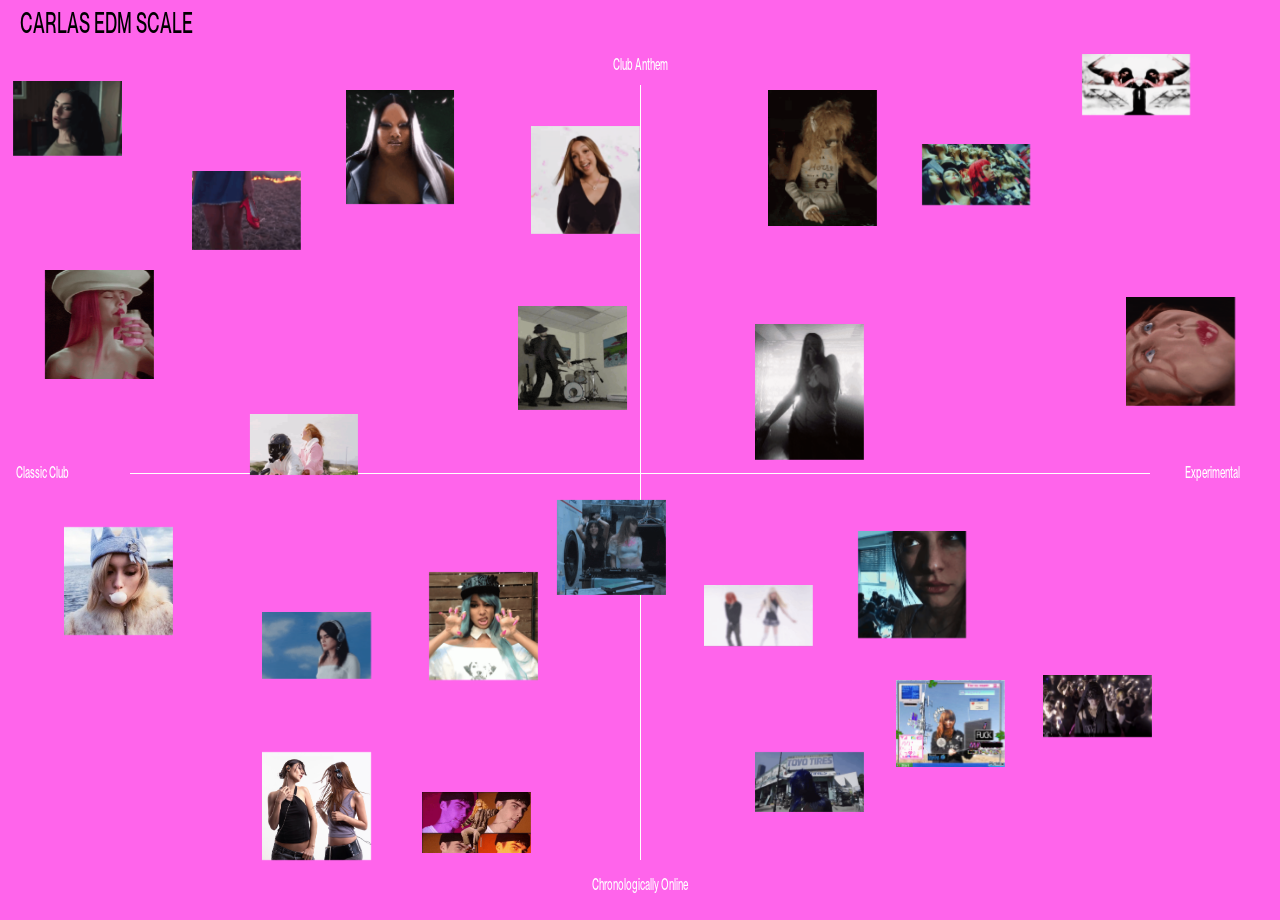
==== EdmScale.html @ 1f5bc154 "newsite" ====
<!DOCTYPE html>
<html>

<head>
	<meta http-equiv="Content-Type" content="text/html; charset=utf-8">
	<title>CARLAS EDM SCALE</title>
	<link rel="stylesheet" href="style.css" />
	<meta name="viewport" content="width=device-width, initial-scale=1.0">
	<!-- <script src="portfolio.js" defer></script> -->


<style>
	@keyframes wiggle {
	  0%   {margin: 0;}
		50%  {margin: -10px 15px;}
	  100% {margin: 13px 11px;}
		}

	#subject {
		animation: wiggle 10s infinite alternate;
	}
	#ego {
		animation: wiggle 20s infinite alternate;
	}

	#trust {
		animation: wiggle 5s infinite alternate;
	}
	#care {
		animation: wiggle 10s infinite alternate;
		 }
</style>
</head>

<body>
<canvas id="bg3d"></canvas>

	<header>
   <h1><a href="index.html" style="color:inherit; text-decoration:none;">CARLAS EDM SCALE</a></h1>


		
		<!-- <a id="portfoliolink" href="#portfolio">> list of works</a> -->
	</header>

<div id="sky">

	<div id="crosshair-h" class="hair"></div>
  	<div id="crosshair-v" class="hair"></div>
    <div class="label" id="left">
      <h2>Classic Club</h2>
    </div>
    <div class="label" id="right">
      <h2>Experimental</h2>
    </div>
    <div class="label" id="top">
      <h2>Club Anthem</h2>
    </div>
    <div class="label" id="bottom">
      <h2>Chronologically Online</h2>
    </div>

<!-- WORK -->

<!-- PORTFOLIO TABLE -->

<div id="portfolio">
	<a class="back" href="#"> </a>
	<div class="filter">
		<!-- <div class="fill"></div> -->
		<button class="filter-btn" data-category="all">All</button>
		<button class="filter-btn" data-category="trust">Trust Design</button>
		<button class="filter-btn" data-category="care">Care Tools</button>
		<button class="filter-btn" data-category="subject">Subject Matter</button>
		<button class="filter-btn" data-category="hypocrit">hypocrits</button>
		<!-- <div class="fill"></div> -->
		<!-- Add more buttons for other categories as needed -->
  	</div>
  	<table id="portfolioTable">
		<thead>
		<tr>
			<th>work</th>
			<th>research stream</th>
			<th>context</th>
			<th>year</th>
		</tr>
		</thead>
		<tbody>
		<tr data-category="trust">
			<td><a href="#atm" class="project-link">Always Trust Me</a></td>
			<td>Trust Design</td>
			<td>Design Academy Eindhoven</td>
			<td>2019</td>
		</tr>
		<tr data-category="trust">
			<td>ATM flag</td>
			<td>Trust Design</td>
			<td>Design Academy Eindhoven</td>
			<td>2019</td>
		</tr>
		<!-- Add more rows for other projects with respective categories -->
		</tbody>
 	</table>
</div>

	<!-- PROJECTS -->
<!-- ARTISTS (left = vw, top = vh of the screen) -->
<!-- top-left to top-center -->
<!-- Charli XCX -->
<a href="#charli-xcx" class="plant artist" style="left:1vw; top:9vh;"><img src="gifs/charli-xcx.gif"/></a>
<div id="charli-xcx" class="artist-popup">
	<a href="#" class="backdrop"></a>
	<div class="panel">
		<a href="#" class="close">X</a>
		<div class="title-band"><h2>Charli XCX</h2></div>
		<div class="popup-body">
			<div class="side"><p>Text on the left side.</p></div>
			<div class="middle">
				<img src="gifs/charli-xcx.gif"/>
			</div>
			<div class="side"><p>Text on the right side.</p></div>
		</div>
	</div>
</div>

<!-- Addison Rae -->
<a href="#addison-rae" class="plant artist" style="left:15vw; top:19vh;"><img src="gifs/addison-rae.gif"/></a>
<div id="addison-rae" class="artist-popup">
	<a href="#" class="backdrop"></a>
	<div class="panel">
		<a href="#" class="close">X</a>
		<div class="title-band"><h2>Addison Rae</h2></div>
		<div class="popup-body">
			<div class="side"><p>Text on the left side.</p></div>
			<div class="middle">
				<img src="gifs/addison-rae.gif"/>
			</div>
			<div class="side"><p>Text on the right side.</p></div>
		</div>
	</div>
</div>

<!-- Shygirl -->
<a href="#shygirl" class="plant artist" style="left:27vw; top:10vh;"><img src="gifs/shygirl.gif"/></a>
<div id="shygirl" class="artist-popup">
	<a href="#" class="backdrop"></a>
	<div class="panel">
		<a href="#" class="close">X</a>
		<div class="title-band"><h2>Shygirl</h2></div>
		<div class="popup-body">
			<div class="side"><p>Text on the left side.</p></div>
			<div class="middle">
				<img src="gifs/shygirl.gif"/>
			</div>
			<div class="side"><p>Text on the right side.</p></div>
		</div>
	</div>
</div>

<!-- PinkPantheress -->
<a href="#pinkpantheress" class="plant artist" style="left:41.5vw; top:14vh;"><img src="gifs/pinkpantheress.gif"/></a>
<div id="pinkpantheress" class="artist-popup">
	<a href="#" class="backdrop"></a>
	<div class="panel">
		<a href="#" class="close">X</a>
		<div class="title-band"><h2>PinkPantheress</h2></div>
		<div class="popup-body">
			<div class="side"><p>Text on the left side.</p></div>
			<div class="middle">
				<img src="gifs/pinkpantheress.gif"/>
			</div>
			<div class="side"><p>Text on the right side.</p></div>
		</div>
	</div>
</div>

<!-- left side (classic club) -->

<!-- Adéla -->
<a href="#adela" class="plant artist" style="left:3.5vw; top:30vh;"><img src="gifs/adela.gif"/></a>
<div id="adela" class="artist-popup">
	<a href="#" class="backdrop"></a>
	<div class="panel">
		<a href="#" class="close">X</a>
		<div class="title-band"><h2>Adéla</h2></div>
		<div class="popup-body">
			<div class="side"><p>Text on the left side.</p></div>
			<div class="middle">
				<img src="gifs/adela.gif"/>
			</div>
			<div class="side"><p>Text on the right side.</p></div>
		</div>
	</div>
</div>

<!-- Tiffany Day -->
<a href="#tiffany-day" class="plant artist" style="left:19.5vw; top:46vh;"><img src="gifs/tiffany-day.gif"/></a>
<div id="tiffany-day" class="artist-popup">
	<a href="#" class="backdrop"></a>
	<div class="panel">
		<a href="#" class="close">X</a>
		<div class="title-band"><h2>Tiffany Day</h2></div>
		<div class="popup-body">
			<div class="side"><p>Text on the left side.</p></div>
			<div class="middle">
				<img src="gifs/tiffany-day.gif"/>
			</div>
			<div class="side"><p>Text on the right side.</p></div>
		</div>
	</div>
</div>

<!-- Daine -->
<a href="#daine" class="plant artist" style="left:5vw; top:58.5vh;"><img src="gifs/daine.jpg"/></a>
<div id="daine" class="artist-popup">
	<a href="#" class="backdrop"></a>
	<div class="panel">
		<a href="#" class="close">X</a>
		<div class="title-band"><h2>Daine</h2></div>
		<div class="popup-body">
			<div class="side"><p>Text on the left side.</p></div>
			<div class="middle">
				<img src="gifs/daine.gif"/>
			</div>
			<div class="side"><p>Text on the right side.</p></div>
		</div>
	</div>
</div>

<!-- Underscores -->
<a href="#underscores" class="plant artist" style="left:20.5vw; top:68vh;"><img src="gifs/underscores.gif"/></a>
<div id="underscores" class="artist-popup">
	<a href="#" class="backdrop"></a>
	<div class="panel">
		<a href="#" class="close">X</a>
		<div class="title-band"><h2>Underscores</h2></div>
		<div class="popup-body">
			<div class="side"><p>Text on the left side.</p></div>
			<div class="middle">
				<img src="gifs/underscores.gif"/>
			</div>
			<div class="side"><p>Text on the right side.</p></div>
		</div>
	</div>
</div>

<!-- EQ -->
<a href="#eq" class="plant artist" style="left:20.5vw; top:83.5vh;"><img src="gifs/eq.jpeg"/></a>
<div id="eq" class="artist-popup">
	<a href="#" class="backdrop"></a>
	<div class="panel">
		<a href="#" class="close">X</a>
		<div class="title-band"><h2>EQ</h2></div>
		<div class="popup-body">
			<div class="side"><p>Text on the left side.</p></div>
			<div class="middle">
				<img src="gifs/eq.gif"/>
			</div>
			<div class="side"><p>Text on the right side.</p></div>
		</div>
	</div>
</div>

<!-- center -->

<!-- Fcukers -->
<a href="#fcukers" class="plant artist" style="left:40.5vw; top:34vh;"><img src="gifs/fcukers.gif"/></a>
<div id="fcukers" class="artist-popup">
	<a href="#" class="backdrop"></a>
	<div class="panel">
		<a href="#" class="close">X</a>
		<div class="title-band"><h2>Fcukers</h2></div>
		<div class="popup-body">
			<div class="side"><p>Text on the left side.</p></div>
			<div class="middle">
				<img src="gifs/fcukers.gif"/>
			</div>
			<div class="side"><p>Text on the right side.</p></div>
		</div>
	</div>
</div>

<!-- Mgna Crrrta -->
<a href="#mgna-crrrta" class="plant artist" style="left:43.5vw; top:55.5vh;"><img src="gifs/mgna-crrrta.gif"/></a>
<div id="mgna-crrrta" class="artist-popup">
	<a href="#" class="backdrop"></a>
	<div class="panel">
		<a href="#" class="close">X</a>
		<div class="title-band"><h2>Mgna Crrrta</h2></div>
		<div class="popup-body">
			<div class="side"><p>Text on the left side.</p></div>
			<div class="middle">
				<img src="gifs/mgna-crrrta.gif"/>
			</div>
			<div class="side"><p>Text on the right side.</p></div>
		</div>
	</div>
</div>

<!-- Cannelle -->
<a href="#cannelle" class="plant artist" style="left:33.5vw; top:63.5vh;"><img src="gifs/cannelle.gif"/></a>
<div id="cannelle" class="artist-popup">
	<a href="#" class="backdrop"></a>
	<div class="panel">
		<a href="#" class="close">X</a>
		<div class="title-band"><h2>Cannelle</h2></div>
		<div class="popup-body">
			<div class="side"><p>Text on the left side.</p></div>
			<div class="middle">
				<img src="gifs/cannelle.gif"/>
			</div>
			<div class="side"><p>Text on the right side.</p></div>
		</div>
	</div>
</div>

<!-- Izzy Camina -->
<a href="#izzy-camina" class="plant artist" style="left:33vw; top:88vh;"><img src="gifs/izzy-camina.gif"/></a>
<div id="izzy-camina" class="artist-popup">
	<a href="#" class="backdrop"></a>
	<div class="panel">
		<a href="#" class="close">X</a>
		<div class="title-band"><h2>Izzy Camina</h2></div>
		<div class="popup-body">
			<div class="side"><p>Text on the left side.</p></div>
			<div class="middle">
				<img src="gifs/izzy-camina.gif"/>
			</div>
			<div class="side"><p>Text on the right side.</p></div>
		</div>
	</div>
</div>

<!-- top-right (experimental) -->

<!-- Horsegiirl -->
<a href="#horsegiirl" class="plant artist" style="left:60vw; top:10vh;"><img src="gifs/horsegirl.gif"/></a>
<div id="horsegiirl" class="artist-popup">
	<a href="#" class="backdrop"></a>
	<div class="panel">
		<a href="#" class="close">X</a>
		<div class="title-band"><h2>Horsegiirl</h2></div>
		<div class="popup-body">
			<div class="side"><p>Text on the left side.</p></div>
			<div class="middle">
				<img src="gifs/horsegirl.gif"/>
			</div>
			<div class="side"><p>Text on the right side.</p></div>
		</div>
	</div>
</div>

<!-- Akriila -->
<a href="#akriila" class="plant artist" style="left:72vw; top:16vh;"><img src="gifs/akriila.gif"/></a>
<div id="akriila" class="artist-popup">
	<a href="#" class="backdrop"></a>
	<div class="panel">
		<a href="#" class="close">X</a>
		<div class="title-band"><h2>Akriila</h2></div>
		<div class="popup-body">
			<div class="side"><p>Text on the left side.</p></div>
			<div class="middle">
				<img src="gifs/akriila.gif"/>
			</div>
			<div class="side"><p>Text on the right side.</p></div>
		</div>
	</div>
</div>

<!-- Arca -->
<a href="#arca" class="plant artist" style="left:84.5vw; top:6vh;"><img src="gifs/arca.gif"/></a>
<div id="arca" class="artist-popup">
	<a href="#" class="backdrop"></a>
	<div class="panel">
		<a href="#" class="close">X</a>
		<div class="title-band"><h2>Arca</h2></div>
		<div class="popup-body">
			<div class="side"><p>Text on the left side.</p></div>
			<div class="middle">
				<img src="gifs/arca.gif"/>
			</div>
			<div class="side"><p>Text on the right side.</p></div>
		</div>
	</div>
</div>

<!-- Bass Victim -->
<a href="#bass-victim" class="plant artist" style="left:59vw; top:36vh;"><img src="gifs/bassvictim.gif"/></a>
<div id="bass-victim" class="artist-popup">
	<a href="#" class="backdrop"></a>
	<div class="panel">
		<a href="#" class="close">X</a>
		<div class="title-band"><h2>Bass Victim</h2></div>
		<div class="popup-body">
			<div class="side"><p>Text on the left side.</p></div>
			<div class="middle">
				<img src="gifs/bassvictim.gif"/>
			</div>
			<div class="side"><p>Text on the right side.</p></div>
		</div>
	</div>
</div>

<!-- Sophie -->
<a href="#sophie" class="plant artist" style="left:88vw; top:33vh;"><img src="gifs/sophie.gif"/></a>
<div id="sophie" class="artist-popup">
	<a href="#" class="backdrop"></a>
	<div class="panel">
		<a href="#" class="close">X</a>
		<div class="title-band"><h2>Sophie</h2></div>
		<div class="popup-body">
			<div class="side"><p>Text on the left side.</p></div>
			<div class="middle">
				<img src="gifs/sophie.gif"/>
			</div>
			<div class="side"><p>Text on the right side.</p></div>
		</div>
	</div>
</div>

<!-- bottom-right (chronically online) -->

<!-- Frost Children -->
<a href="#frost-children" class="plant artist" style="left:55vw; top:65vh;"><img src="gifs/frost%20children.gif"/></a>
<div id="frost-children" class="artist-popup">
	<a href="#" class="backdrop"></a>
	<div class="panel">
		<a href="#" class="close">X</a>
		<div class="title-band"><h2>Frost Children</h2></div>
		<div class="popup-body">
			<div class="side"><p>Text on the left side.</p></div>
			<div class="middle">
				<img src="gifs/frost%20children.gif"/>
			</div>
			<div class="side"><p>Text on the right side.</p></div>
		</div>
	</div>
</div>

<!-- Oklou -->
<a href="#oklou" class="plant artist" style="left:67vw; top:59vh;"><img src="gifs/oklou.gif"/></a>
<div id="oklou" class="artist-popup">
	<a href="#" class="backdrop"></a>
	<div class="panel">
		<a href="#" class="close">X</a>
		<div class="title-band"><h2>Oklou</h2></div>
		<div class="popup-body">
			<div class="side"><p>Text on the left side.</p></div>
			<div class="middle">
				<img src="gifs/oklou.gif"/>
			</div>
			<div class="side"><p>Text on the right side.</p></div>
		</div>
	</div>
</div>

<!-- Ninajirachi -->
<a href="#ninajirachi" class="plant artist" style="left:70vw; top:75.5vh;"><img src="gifs/ninajirachi.gif"/></a>
<div id="ninajirachi" class="artist-popup">
	<a href="#" class="backdrop"></a>
	<div class="panel">
		<a href="#" class="close">X</a>
		<div class="title-band"><h2>Ninajirachi</h2></div>
		<div class="popup-body">
			<div class="side"><p>Text on the left side.</p></div>
			<div class="middle">
				<img src="gifs/ninajirachi.gif"/>
			</div>
			<div class="side"><p>Text on the right side.</p></div>
		</div>
	</div>
</div>

<!-- Jane Remover -->
<a href="#jane-remover" class="plant artist" style="left:81.5vw; top:75vh;"><img src="gifs/jane%20remover.gif"/></a>
<div id="jane-remover" class="artist-popup">
	<a href="#" class="backdrop"></a>
	<div class="panel">
		<a href="#" class="close">X</a>
		<div class="title-band"><h2>Jane Remover</h2></div>
		<div class="popup-body">
			<div class="side"><p>Text on the left side.</p></div>
			<div class="middle">
				<img src="gifs/jane%20remover.gif"/>
			</div>
			<div class="side"><p>Text on the right side.</p></div>
		</div>
	</div>
</div>

<!-- Iza TKM -->
<a href="#iza-tkm" class="plant artist" style="left:59vw; top:83.5vh;"><img src="gifs/izatkm.gif"/></a>
<div id="iza-tkm" class="artist-popup">
	<a href="#" class="backdrop"></a>
	<div class="panel">
		<a href="#" class="close">X</a>
		<div class="title-band"><h2>Iza TKM</h2></div>
		<div class="popup-body">
			<div class="side"><p>Text on the left side.</p></div>
			<div class="middle">
				<img src="gifs/izatkm.gif"/>
			</div>
			<div class="side"><p>Text on the right side.</p></div>
		</div>
	</div>
</div>

</div>
	<!-- <button onclick="gardengate()">
	<a href="#planetcatch" style="left: 5%; bottom: 5%;" class="plant">
		<img src="images/planetcatch.png"/>
		<p id="land"></p>
	</a>
	</button> -->

</body>

</html>
---- style.css ----
html {
	--linkcolor: blue;
	--hovercolor: rgba(211, 211, 211, 0.477);
	--mouse-x: 0; 
    --mouse-y: 0;
	--bgfade: rgb(255,calc(var(--mouse-y) * -50 + 100),calc(var(--mouse-x) * -80 + 235));
	--fade-width:15px;

}

@font-face {
	font-family: 'Squeezed';
	src: url('OTNeueMontreal-SemiBoldExtraSqueezed.otf') format('opentype');
}

/* ARTIST POPUPS */
.artist-popup {
	position: fixed;
	inset: 0;
	z-index: 999;
	display: flex;
	align-items: center;
	justify-content: center;
	visibility: hidden;
	opacity: 0;
	transition: all 0.3s;
}
.artist-popup:target {
	visibility: visible;
	opacity: 1;
}

/* click anywhere outside the box to close */
.artist-popup .backdrop {
	position: absolute;
	inset: 0;
	background: rgba(0, 0, 0, 0.35);
}

/* the box itself */
.artist-popup .panel {
	position: relative;
	z-index: 1;
	display: flex;
	flex-direction: column;
	width: 25vw;        /* change this to resize the whole popup */
	min-width: 320px;
	max-width: 92vw;
	max-height: 85vh;
	background: #0a0612;
	color: #fff;
	container-type: inline-size; /* lets text scale with the box */
}
.artist-popup .close {
	position: absolute;
	top: -1.6em;
	right: 0;
	color: #fff;
	text-decoration: none;
	font-family: 'Squeezed', Impact, sans-serif;
}

/* title with purple lines above and below */
.artist-popup .title-band {
	flex-shrink: 0;
	border-top: 3px solid #9b4dff;
	border-bottom: 3px solid #9b4dff;
	padding: 0.05em 0.3em;
}
.artist-popup h2 {
	margin: 0;
	text-align: center;
	font-family: 'Squeezed', Impact, 'Arial Narrow', sans-serif;
	font-weight: normal;
	font-size: 4vw;                       /* fallback */
	font-size: clamp(1.8rem, 15cqw, 5rem);
	line-height: 1;
	text-transform: uppercase;
	color: #fff;
}

/* text | images | text (scrolls if it gets long) */
.artist-popup .popup-body {
	overflow-y: auto;
	display: grid;
	grid-template-columns: 1fr minmax(0, 1.15fr) 1fr;
	gap: 3cqw;
	padding: 3cqw 4cqw 4cqw;
	align-items: start;
}
.artist-popup .middle img {
	width: 100%;
	display: block;
	margin-bottom: 3cqw;
}
.artist-popup .side p {
	margin: 0 0 1.2em;
	padding: 0;
	text-align: left;
	text-transform: uppercase;
	font-family: 'Squeezed', Impact, 'Arial Narrow', sans-serif;
	font-size: clamp(0.55rem, 2.6cqw, 0.9rem);
	line-height: 1.2;
}

#bg3d {
	position: fixed;
	inset: 0;
	width: 100%;
	height: 100%;
	z-index: -1;          /* behind everything */
	pointer-events: none; /* clicks pass through to your plants and cards */
}

body{
	width: 100%;
	overflow: hidden;
	/* height: 100dvh; */
	-webkit-font-smoothing: antialiased;
	/* font-family: arizona, Times, monospace;
	font-variation-settings: "wght" calc(var(--mouse-x) * 800), "SRFF" var(--mouse-y), "slnt" calc(var(--mouse-x) *-10);
	transition: font-variation-settings 33ms linear; */
	font-family: Super;
	/* background-color: rgb(235,250,255); */
	background-color: var(--bgfade);
	margin: 0;
}


@font-face {
		font-family: 'Super';
		src: url('OTNeueMontreal-MediumSqueezed.otf') format('woff2'),
				 url('RiantDisplay-Medium-TRIAL.otf') format('woff');
		font-weight: bold;
		font-style: normal;
}
@font-face {
		font-family: 'Plantin';
		src: url('RiantDisplay-Regular-TRIAL.otf') format('woff');
		font-weight: normal;
		font-style: normal;
}
@font-face {
	font-display: block;
	font-family: "arizona";
	src: url("RiantDisplay-Regular-TRIAL.otf") format("woff2");
	font-style: normal;
	font-weight: 100 900;
	unicode-range: U+0000-DFFF, U+F900-FFFD;
}

/* FONTS */

strong{
	font-family: Super, Optima, Times, Times New Roman;
}

	h1, p{
		/* font-family: Optima; */
		text-align: center;
	}
	h1{
		font-size: 1.2em;
		margin-top: 40px;
	}

	header h2{
		font-size: 2em;
		width: 70vw;

	}
	.world p{
		font-size: 0.8em;
		margin: 0 12px;
	}

	li a{
		color: inherit;
		text-decoration: underline;
	}
	li a:hover{
		color:blue;
	}
	summary:hover{
		color: blue;
	}

	#copy-btn{
		margin: 0;
		padding:0;
		border: none;
		/* border-radius: 3px; */
		line-height: 1;
		text-align: left;
		text-decoration: underline;
		color: inherit;
		/* font-family: Super; */
	}

/* HEADER */

header{
	font-size: 1.5em;
	z-index: 1;
	position: absolute;
	top:0;
	left:0;
	height: 5vh;
	/* height: auto; */
	width: 100dvw;
	background: none;
	padding-top:0.2em;
}

header h1{
	text-align: left;
	margin: 0 20px;
	display: inline;
}
header p{
	/* width: 500px; */
	text-align: justify;
	font-size: 0.6em;
	font-family: Plantin, Times;
}

header details{
	display: inline-grid;
	width: 15dvw;
	/* background: orange; */
	font-family: Plantin, Times;
	/* -webkit-mask-image: radial-gradient(#000 30%, transparent 90%); */
	mask-image: linear-gradient(to top, rgb(000),transparent calc(100%-var(--fade-width)), rgb(0 0 0 / 100%) var(--fade-width)), linear-gradient(to left, transparent, rgb(0 0 0 / 100%) var(--fade-width));
			mask-composite: intersect;
}

header details[open]{
	backdrop-filter: blur(5px);
}

details summary{
	cursor: pointer;
	list-style: none;
	font-family: Super, arial;
}

details summary::marker {
	display:none;
  }

details summary::before {
	content:">";
	display: inline-flex;
	font-family: Arial, Helvetica, sans-serif;
	margin-right: 0.2em;
  }

details[open] summary{
	color: var(--linkcolor);
}

details[open] summary::before {
	content:">";
	transform: rotate(90deg);
  }


header ul{
	margin:0;
	padding:0.2em 0.8em;
}

header li{
	font-family: Plantin, Times;
	font-size: 0.8em;
	/* list-style: none; */
	margin-bottom: 0.4ch;
	padding: 0;
	-webkit-filter: drop-shadow(0 0 5px white);
	filter: drop-shadow(0 0 5px white);
}

/* SKY */
#sky{
	position: absolute;
	bottom:0;
	height: 95dvh;
	width: 100dvw;
	display: block;
}


/* TABLE */

#portfoliolink{
	color: inherit;
	text-decoration: none;
}

#portfoliolink:hover{
	color: var(--linkcolor);
	/* text-decoration: underline; */
}

#portfolio {
	position: fixed;
	background-color: rgba(255, 255, 255, 0.85);
	top: 0;
	right: 0;
	bottom: 0;
	left: 0;
	z-index: 888;
	visibility: hidden;
	opacity: 0;
	padding: 10vh;
	/* pointer-events: none; */
	transition: all 0.3s;
	  display: flex;
	  align-content: flex-start;
	  justify-content: center;
	  flex-wrap: wrap;
  }
  #portfolio:target {
	visibility: visible;
	  opacity: 1;
	  pointer-events: auto;
	  }
#portfolio:active{
	visibility: visible;
	opacity: 1;
}

.filter{
	flex-basis: 100vw;
	display:flex;
	justify-content: center;
	}
/* .filter .fill{
	pointer-events: none;
	display: block;
} */

#portfolio table {
	width: 60vw;
	min-width: 500px;
	border-collapse: collapse;
	margin-bottom: 20px;
	font-family: Plantin;
  }
#portfolio  thead{
	font-family: Super, Arial Bold, Impact, Haettenschweiler, 'Arial Narrow Bold', sans-serif;
	/* padding: em; */
}

#portfolio tr{
	border-bottom: 1px solid black;
  }

  #portfolio tr:hover{
	background-color: var(--hovercolor);
	cursor: pointer;
  }

  #portfolio th, #portfolio td {
	padding: 1em;
	text-align: left;
	width: 25%;
  }

  #portfolio td:hover{
	color: var(--linkcolor)
  }

  th {
	background-color: #f2f2f2;
  }

  button {
	/* margin: 5px; */
	padding: 5px 10px;
  }


/* WORLDS */

.world{
	position: absolute;
	border: 2px solid #fff;
	background: inherit;
	margin: 0;
	width: 210px;
	height: 200px;
	border-radius: 105px / 100px;
	font-family: Plantin, Times, serif;
}

.world:hover{
	background: rgba(255,255,255,1.0);
	z-index: 2;
}
.world:onclick{
}

/* PLANTS */
	.plant {
		/* -webkit-filter: drop-shadow(2px 2px 2px white);
		filter: drop-shadow(2px 2px 2px white); */
		position: fixed;
		width: 10dvh;
	}

	.plant img{
		width: inherit;
	}

	.plant:hover {
		-webkit-filter: drop-shadow(5px 5px 5px yellow);
		filter: drop-shadow(5px 5px 5px yellow);
	}
	.plant.artist {
	width: 8.5vw;
	}
	.plant.artist img {
		width: 100%;
		display: block;
	}

/* CARDS */
.card {
  position: fixed;
  background-color: rgba(255, 255, 255, 0.25);
  top: 0;
  right: 0;
  bottom: 0;
  left: 0;
  z-index: 999;
	visibility: hidden;
  opacity: 0;
  /* pointer-events: none; */
  transition: all 0.3s;
	display: flex;
	align-items: center;
	/* justify-content: center; */
}
.card:target {
		visibility: visible;
    opacity: 1;
    pointer-events: auto;
	}
a.back {
	display: block;
	height: 100vh;
	width: 100vw;
	position:absolute;
	z-index: -1;
}

.card > div {
    width: 350px;
		max-height: 100vh;
		max-width: 100vw;
		overflow-y: auto;
    position: absolute;
    /* top: 50%; */
    left: 50%;
    transform: translate(-50%, 0%);
    /* padding: 3em; */
    background: white;
		/* border: 0 0 0 20px white; */
}

.card-close {
  color: #aaa;
  line-height: 50px;
  font-size: 80%;
  position: absolute;
  right: 0;
  text-align: center;
  top: 0;
  width: 70px;
  text-decoration: none;
}
.card-close:hover{
	color: inherit;
}

.card-image{
	width: 350px;
	max-width: 100vw;
	height: auto;
	display: block;
	margin-bottom: 30px;
}

.card h2 {
	/* font-size: 1.2em; */
	/* text-transform: capitalize; */
	text-align: left;
	font-weight: normal;
	padding:0px 30px;
}

.card h3{
	font-size: 0.7em;
	font-family: Plantin, Times;
	text-transform: uppercase;
	text-align: center;
	padding-top: 20px;
	margin-bottom: 20px;
	font-weight: normal;
}

.card p{
	font-size: 0.8em;
	font-family: Plantin;
	text-align: left;
	padding:0px 30px;
	margin-bottom: 20px;
	line-height: 1.5;
}

/* IMAGE FLOAT */
.floatimg {
  display: none;
	width: 200px;
}
.hovertext:hover ~ .floatimg {
  display: flex;
	position: absolute;
	margin-top: 0px;
}

img.thumb{
  width: 95%;
  position: absolute;
  top:10px;
  left:10px;
  z-index: 1;
}

img.thumb:hover{
  opacity: 0.0;
}

img.hidden{
  width: 100%;
  z-index: 2;
}

button{
	margin: 0 30px;
	margin-bottom: 30px;
	padding:1em;
	background: none;
	border: 1px solid;
	font-family: Plantin, Times;
	font-size: 1em;
}
button:hover{
	background: lightgreen;
	cursor: pointer;
}


/* LABELS */


	.label h2 {
		margin: 0px;
		font-size: 1em;
	}

	.label {
		display: inline-block;
		height: 45px;
		width: 110px;
		position: absolute;
		color: white;
		text-align: center;
	}

	#left {
		left:-1vw;
		top: 50%;
		margin-top: -10px;
	}
	#right {
		right:1vw;
		top: 50%;
		margin-top: -10px;
	}
	#top {
		right:50%;
		top: 10px;
		margin-right: -55px;
	}
	#bottom {
		right:50%;
		bottom: -20px;
		margin-right: -55px;
	}

	.hair{
	    background-color:white;
	    pointer-events:none;
			z-index: 0;
	}

	#crosshair-h {
		left: 130px;
		right:130px;
	    height:1px;
	    top:50%;
	    position: absolute;
	}

	#crosshair-v{
	    width:1px;
	    left:50%;
	    position:absolute;
	    top: 40px;
			bottom: 40px;
	}

	@media only screen and (max-width: 900px) {

		header details{
			display: block;
			width: fit-content;
		}

		header details[open]{
			/* background-color:  var(--bgfade); */
			/* -webkit-mask-image: radial-gradient(#000 60%, transparent 90%); */
			padding-right: 5px;
			padding-bottom: 5px;
			mask-image: linear-gradient(to top, transparent, rgb(0 0 0 / 100%) var(--fade-width)), linear-gradient(to left, transparent, rgb(0 0 0 / 100%) var(--fade-width));
			mask-composite: intersect;
		}
		details li{
			margin-bottom:0.3ch;
		}
		.label{
			width: 70px;
		}
		#bottom, #top{
			margin-right: -35px;
		}
		.label h2{
			font-size: 0.7em;
		}
	  }
	
/*RESOURCES*/
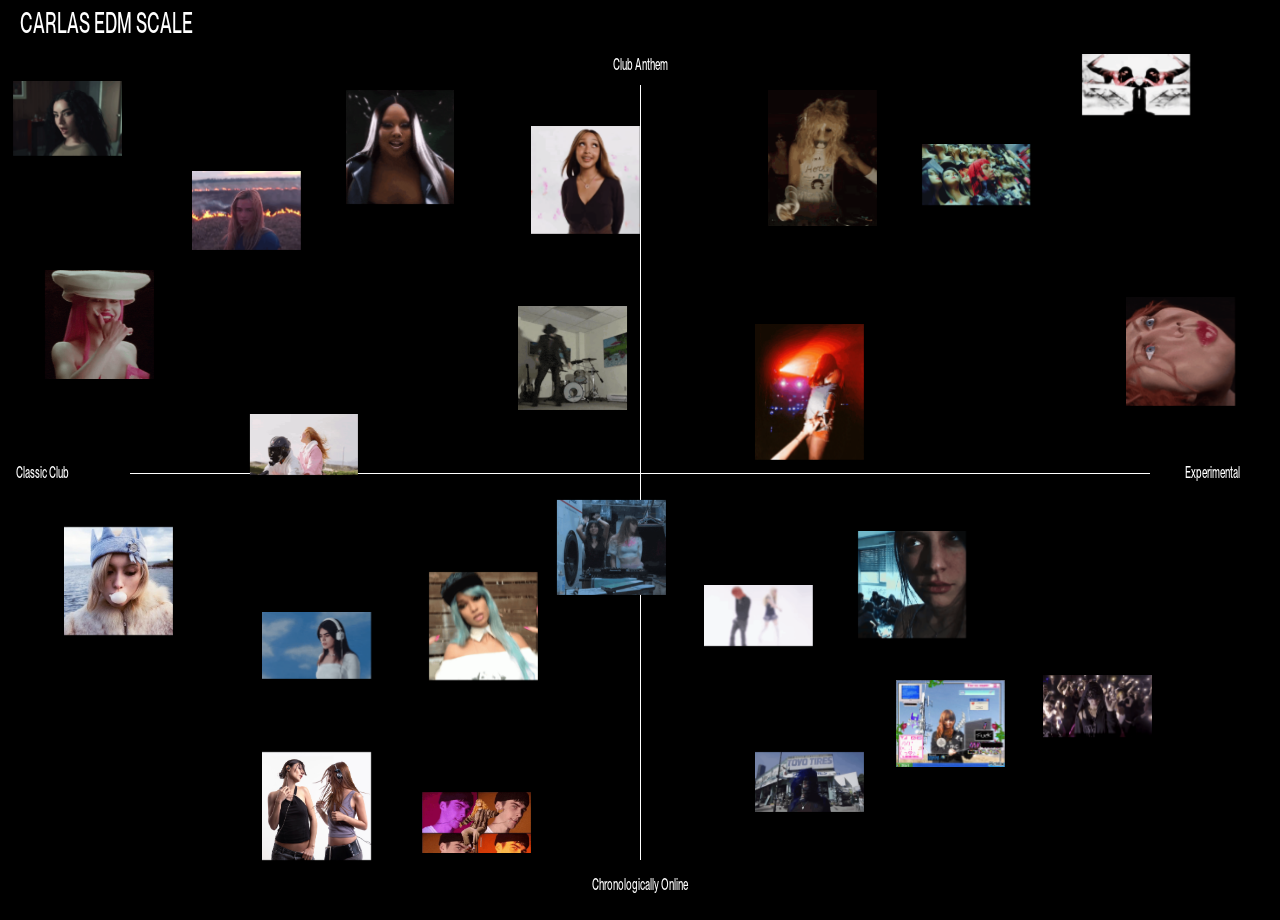
==== commit 92271a14: "white carla" ====
--- a/EdmScale.html
+++ b/EdmScale.html
@@ -36,7 +36,7 @@
 <canvas id="bg3d"></canvas>
 
 	<header>
-   <h1><a href="index.html" style="color:inherit; text-decoration:none;">CARLAS EDM SCALE</a></h1>
+   <h1><a href="index.html" style="color:white; text-decoration:none;">CARLAS EDM SCALE</a></h1>
 
 
 		
--- a/style.css
+++ b/style.css
@@ -121,8 +121,8 @@
 	font-variation-settings: "wght" calc(var(--mouse-x) * 800), "SRFF" var(--mouse-y), "slnt" calc(var(--mouse-x) *-10);
 	transition: font-variation-settings 33ms linear; */
 	font-family: Super;
-	/* background-color: rgb(235,250,255); */
-	background-color: var(--bgfade);
+	background-color: rgb(0, 0, 0);
+	/* background-color: var(--bgfade);*/
 	margin: 0;
 }
 
@@ -397,8 +397,6 @@
 .world:hover{
 	background: rgba(255,255,255,1.0);
 	z-index: 2;
-}
-.world:onclick{
 }
 
 /* PLANTS */
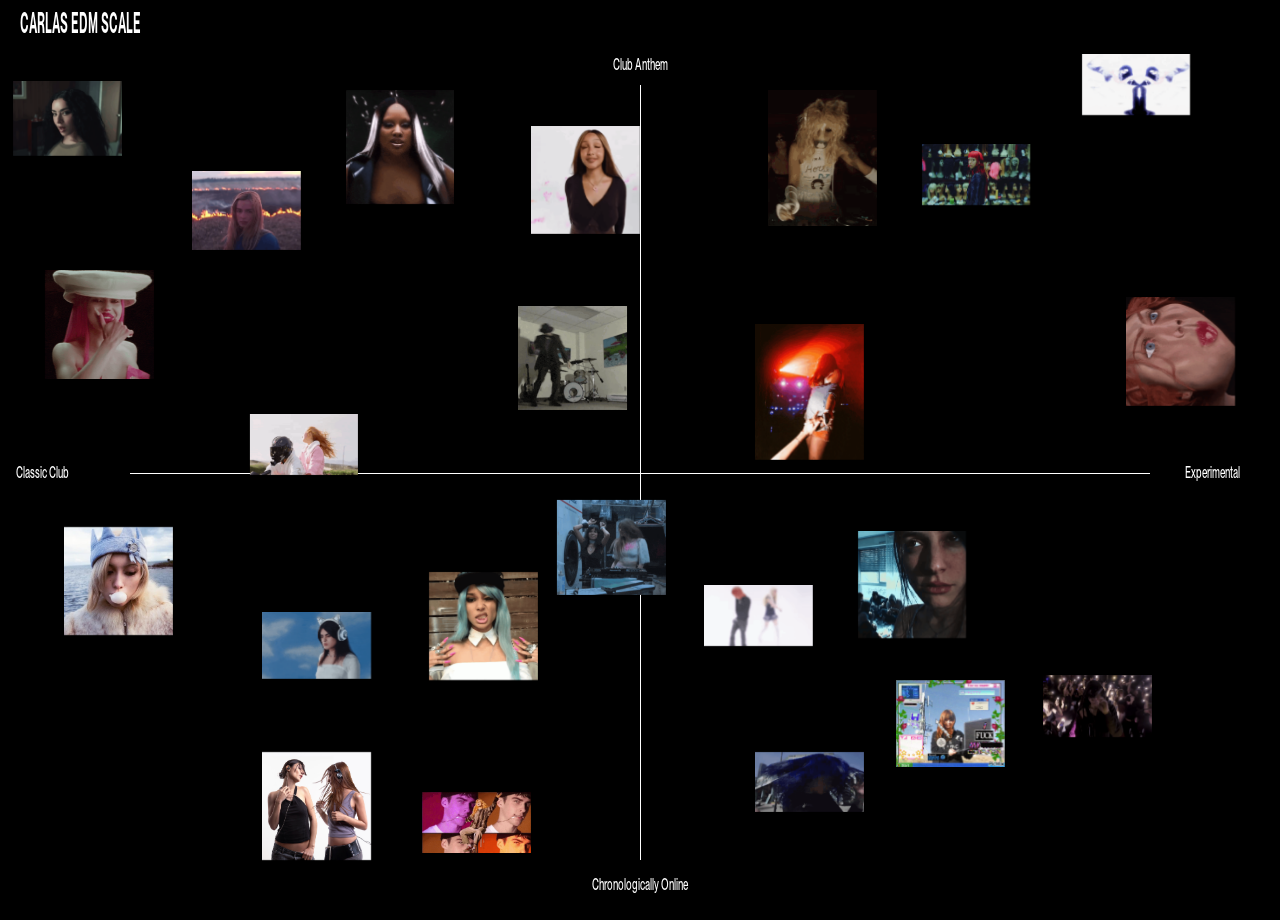
==== commit 778a26fc: "font" ====
--- a/EdmScale.html
+++ b/EdmScale.html
@@ -7,29 +7,6 @@
 	<link rel="stylesheet" href="style.css" />
 	<meta name="viewport" content="width=device-width, initial-scale=1.0">
 	<!-- <script src="portfolio.js" defer></script> -->
-
-
-<style>
-	@keyframes wiggle {
-	  0%   {margin: 0;}
-		50%  {margin: -10px 15px;}
-	  100% {margin: 13px 11px;}
-		}
-
-	#subject {
-		animation: wiggle 10s infinite alternate;
-	}
-	#ego {
-		animation: wiggle 20s infinite alternate;
-	}
-
-	#trust {
-		animation: wiggle 5s infinite alternate;
-	}
-	#care {
-		animation: wiggle 10s infinite alternate;
-		 }
-</style>
 </head>
 
 <body>
--- a/style.css
+++ b/style.css
@@ -216,6 +216,7 @@
 	text-align: left;
 	margin: 0 20px;
 	display: inline;
+	font-family: 'Squeezed', Impact, 'Arial Narrow', sans-serif;
 }
 header p{
 	/* width: 500px; */
